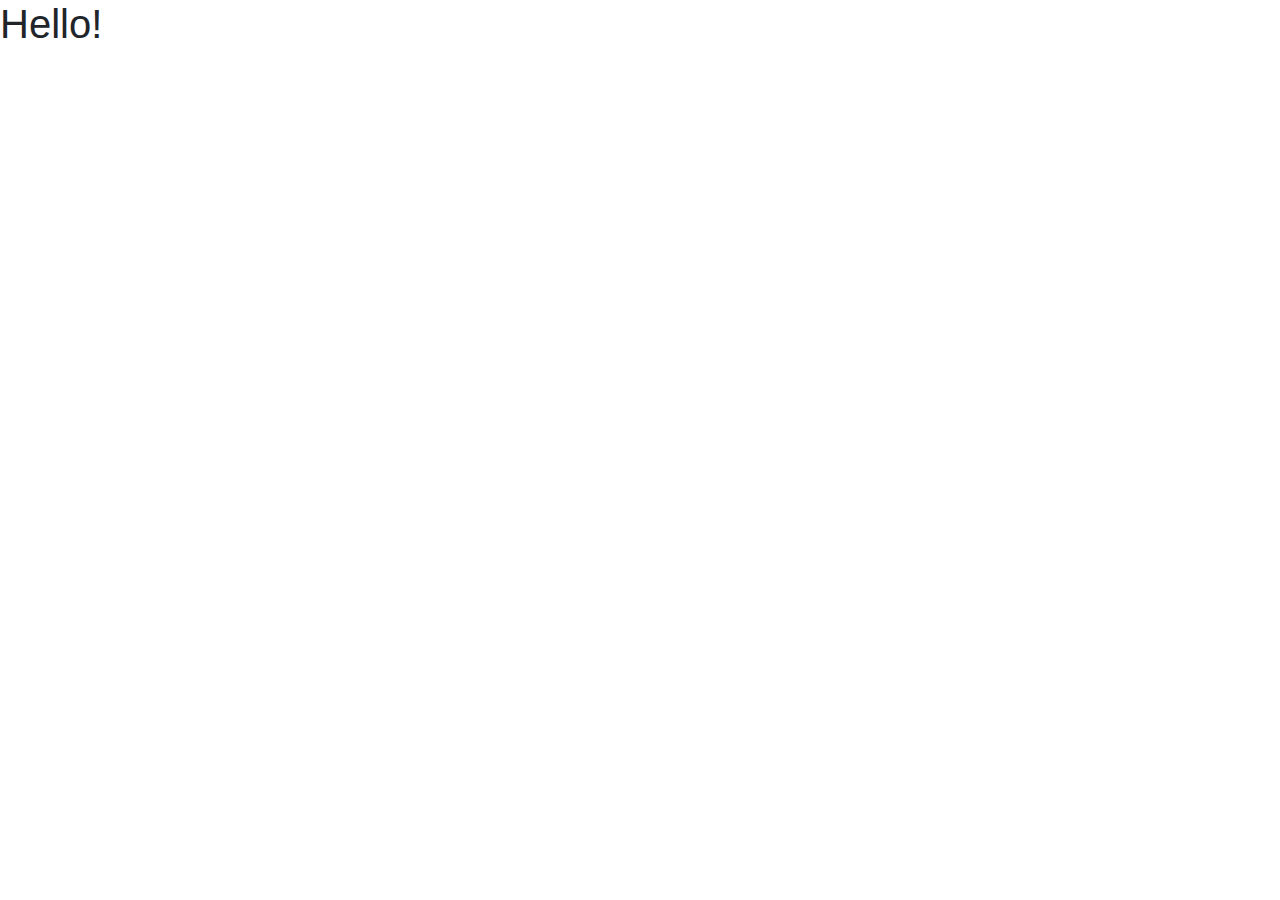
==== _bootstrap/index.html @ 5e383e3d "first commit" ====
<!DOCTYPE html>
<html lang="ja">
  <head>
    <meta charset="utf-8">
    <meta name="viewport" content="width=device-width, initial-scale=1, shrink-to-fit=no">
    <title>bootstrap sample</title>
    <link rel="stylesheet" href="https://stackpath.bootstrapcdn.com/bootstrap/4.3.1/css/bootstrap.min.css" integrity="sha384-ggOyR0iXCbMQv3Xipma34MD+dH/1fQ784/j6cY/iJTQUOhcWr7x9JvoRxT2MZw1T" crossorigin="anonymous">
    <script src="https://code.jquery.com/jquery-3.3.1.slim.min.js" integrity="sha384-q8i/X+965DzO0rT7abK41JStQIAqVgRVzpbzo5smXKp4YfRvH+8abtTE1Pi6jizo" crossorigin="anonymous"></script>
    <script src="https://cdnjs.cloudflare.com/ajax/libs/popper.js/1.14.7/umd/popper.min.js" integrity="sha384-UO2eT0CpHqdSJQ6hJty5KVphtPhzWj9WO1clHTMGa3JDZwrnQq4sF86dIHNDz0W1" crossorigin="anonymous"></script>
    <script src="https://stackpath.bootstrapcdn.com/bootstrap/4.3.1/js/bootstrap.min.js" integrity="sha384-JjSmVgyd0p3pXB1rRibZUAYoIIy6OrQ6VrjIEaFf/nJGzIxFDsf4x0xIM+B07jRM" crossorigin="anonymous"></script>
  </head>
  <body>
    <h1>Hello!</h1>
  </body>
</html>
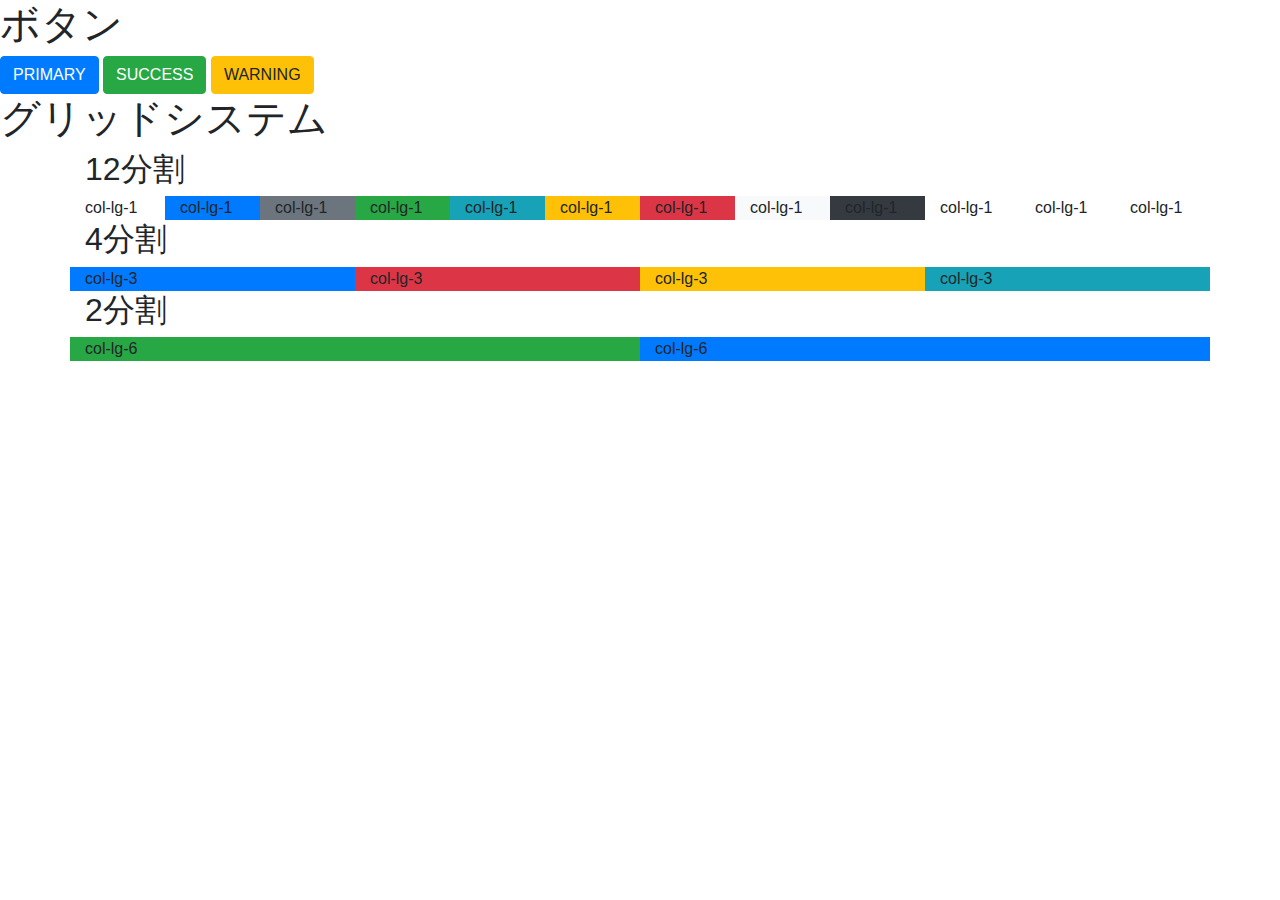
==== commit 9e47d8f6: "ボタン・グリッドシステム練習" ====
--- a/_bootstrap/index.html
+++ b/_bootstrap/index.html
@@ -10,6 +10,75 @@
     <script src="https://stackpath.bootstrapcdn.com/bootstrap/4.3.1/js/bootstrap.min.js" integrity="sha384-JjSmVgyd0p3pXB1rRibZUAYoIIy6OrQ6VrjIEaFf/nJGzIxFDsf4x0xIM+B07jRM" crossorigin="anonymous"></script>
   </head>
   <body>
-    <h1>Hello!</h1>
+    <h1>ボタン</h1>
+    <a href="#" class="btn btn-primary">PRIMARY</a>
+    <a href="#" class="btn btn-success">SUCCESS</a>
+    <a href="#" class="btn btn-warning">WARNING</a>
+    <h1>グリッドシステム</h1>
+    <div class="container">
+      <h2>12分割</h2>
+      <div class="row">
+        <div class="col-lg-1">
+          col-lg-1
+        </div>
+        <div class="col-lg-1 bg-primary">
+          col-lg-1
+        </div>
+        <div class="col-lg-1 bg-secondary">
+          col-lg-1
+        </div>
+        <div class="col-lg-1 bg-success">
+          col-lg-1
+        </div>
+        <div class="col-lg-1 bg-info">
+          col-lg-1
+        </div>
+        <div class="col-lg-1 bg-warning">
+          col-lg-1
+        </div>
+        <div class="col-lg-1 bg-danger">
+          col-lg-1
+        </div>
+        <div class="col-lg-1 bg-light">
+          col-lg-1
+        </div>
+        <div class="col-lg-1 bg-dark">
+          col-lg-1
+        </div>
+        <div class="col-lg-1 bg-white">
+          col-lg-1
+        </div>
+        <div class="col-lg-1 bg-transparent">
+          col-lg-1
+        </div>
+        <div class="col-lg-1">
+          col-lg-1
+        </div>
+      </div>
+      <h2>4分割</h2>
+      <div class="row">
+        <div class="col-lg-3 bg-primary">
+          col-lg-3
+        </div>
+        <div class="col-lg-3 bg-danger">
+          col-lg-3
+        </div>
+        <div class="col-lg-3 bg-warning">
+          col-lg-3
+        </div>
+        <div class="col-lg-3 bg-info">
+          col-lg-3
+        </div>
+      </div>
+      <h2>2分割</h2>
+      <div class="row">
+        <div class="col-lg-6 bg-success">
+          col-lg-6
+        </div>
+        <div class="col-lg-6 bg-primary">
+          col-lg-6
+        </div>
+      </div>
+    </div>
   </body>
 </html>
